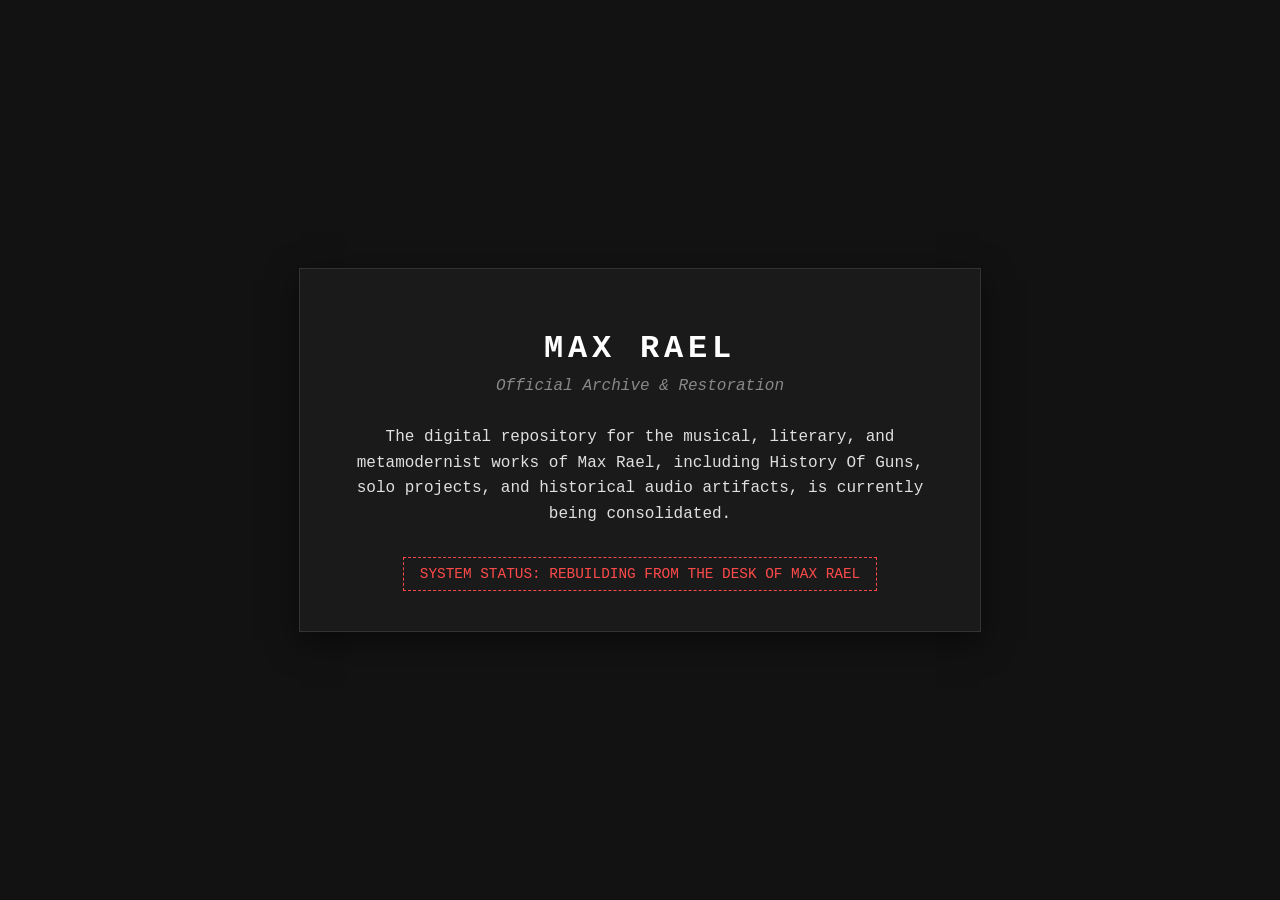
==== index.html @ 5f14c399 "Add official restoration placeholder page." ====
<!DOCTYPE html>
<html lang="en">
<head>
    <meta charset="UTF-8">
    <meta name="viewport" content="width=device-width, initial-scale=1.0">
    <title>Max Rael | Archive & Restoration</title>
    <style>
        body {
            background-color: #121212;
            color: #e0e0e0;
            font-family: 'Courier New', Courier, monospace;
            display: flex;
            flex-direction: column;
            justify-content: center;
            align-items: center;
            height: 100vh;
            margin: 0;
            padding: 20px;
            box-sizing: border-box;
            text-align: center;
        }
        .container {
            max-width: 600px;
            border: 1px solid #333;
            padding: 40px;
            background: #1a1a1a;
            box-shadow: 0 10px 30px rgba(0,0,0,0.5);
        }
        h1 {
            font-size: 2rem;
            letter-spacing: 0.3rem;
            text-transform: uppercase;
            color: #ffffff;
            margin-bottom: 10px;
        }
        .subtitle {
            font-style: italic;
            color: #888;
            margin-bottom: 30px;
        }
        p {
            line-height: 1.6;
            margin-bottom: 30px;
        }
        .status {
            display: inline-block;
            padding: 8px 16px;
            border: 1px dashed #ff4a4a;
            color: #ff4a4a;
            font-size: 0.9rem;
            text-transform: uppercase;
        }
    </style>
</head>
<body>

    <div class="container">
        <h1>Max Rael</h1>
        <div class="subtitle">Official Archive & Restoration</div>
        <p>
            The digital repository for the musical, literary, and metamodernist works of Max Rael, including History Of Guns, solo projects, and historical audio artifacts, is currently being consolidated.
        </p>
        <div class="status">System Status: Rebuilding from the Desk of Max Rael</div>
    </div>

</body>
</html>
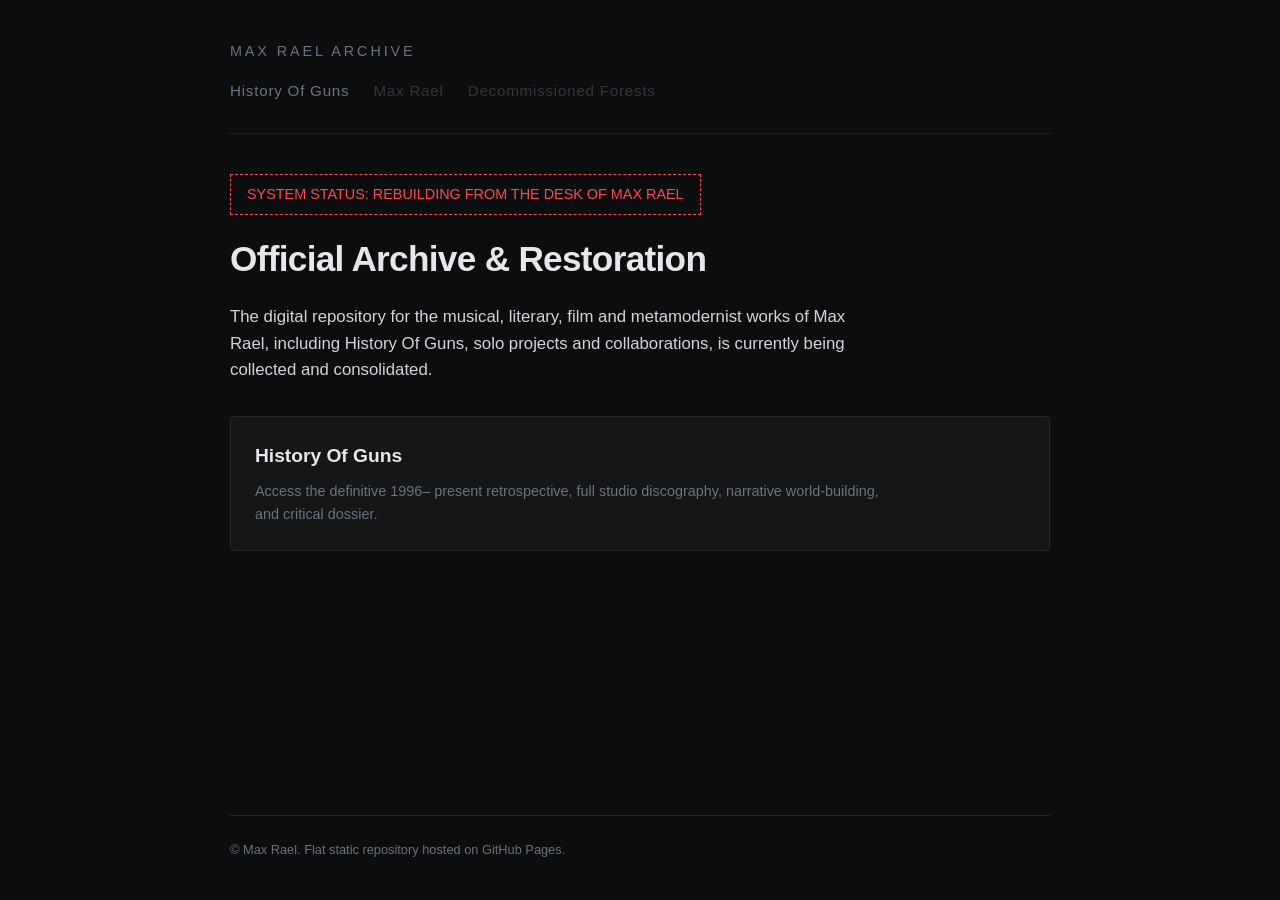
==== commit ad3312b2: "Added navigation bar and initial draft of history of guns index." ====
--- a/index.html
+++ b/index.html
@@ -3,65 +3,196 @@
 <head>
     <meta charset="UTF-8">
     <meta name="viewport" content="width=device-width, initial-scale=1.0">
-    <title>Max Rael | Archive & Restoration</title>
+    <title>Max Rael — Digital Archive & Portfolio</title>
     <style>
+        :root {
+            --bg-color: #0c0d0e;
+            --panel-bg: #141618;
+            --text-color: #d1d5db;
+            --accent-color: #e5e7eb;
+            --subtle-text: #6b7280;
+            --border-color: #27272a;
+        }
+
+        * {
+            box-sizing: border-box;
+            margin: 0;
+            padding: 0;
+        }
+
         body {
-            background-color: #121212;
-            color: #e0e0e0;
-            font-family: 'Courier New', Courier, monospace;
+            background-color: var(--bg-color);
+            color: var(--text-color);
+            font-family: -apple-system, BlinkMacSystemFont, "Segoe UI", Roboto, "Helvetica Neue", Arial, sans-serif;
+            line-height: 1.6;
+            padding: 2.5rem 1.5rem;
+            display: flex;
+            justify-content: center;
+            min-height: 100vh;
+        }
+
+        .container {
+            max-width: 820px;
+            width: 100%;
             display: flex;
             flex-direction: column;
-            justify-content: center;
-            align-items: center;
-            height: 100vh;
-            margin: 0;
-            padding: 20px;
-            box-sizing: border-box;
-            text-align: center;
+            justify-content: space-between;
         }
-        .container {
-            max-width: 600px;
-            border: 1px solid #333;
-            padding: 40px;
-            background: #1a1a1a;
-            box-shadow: 0 10px 30px rgba(0,0,0,0.5);
+
+        .site-header {
+            border-bottom: 1px solid var(--border-color);
+            padding-bottom: 1.5rem;
+            margin-bottom: 2.5rem;
         }
+
+        .site-title {
+            font-size: 0.9rem;
+            letter-spacing: 0.2em;
+            text-transform: uppercase;
+            color: var(--subtle-text);
+            margin-bottom: 1rem;
+        }
+
+        .site-title a {
+            color: var(--subtle-text);
+            text-decoration: none;
+        }
+
+        .matrix-nav {
+            display: flex;
+            gap: 1.5rem;
+            flex-wrap: wrap;
+            font-size: 0.95rem;
+            letter-spacing: 0.05em;
+        }
+
+        .matrix-nav a {
+            color: var(--subtle-text);
+            text-decoration: none;
+            padding-bottom: 0.25rem;
+            border-bottom: 2px solid transparent;
+            transition: all 0.2s ease;
+        }
+
+        .matrix-nav a:hover,
+        .matrix-nav a.active {
+            color: var(--accent-color);
+            border-bottom-color: var(--accent-color);
+        }
+
+        .matrix-nav a.placeholder {
+            cursor: not-allowed;
+            opacity: 0.4;
+        }
+
+        .hero {
+            margin: 2rem 0 3rem 0; /* 2rem top, 0 sides, 3rem bottom */
+        }
+
         h1 {
-            font-size: 2rem;
-            letter-spacing: 0.3rem;
-            text-transform: uppercase;
-            color: #ffffff;
-            margin-bottom: 10px;
-        }
-        .subtitle {
-            font-style: italic;
-            color: #888;
-            margin-bottom: 30px;
-        }
-        p {
-            line-height: 1.6;
-            margin-bottom: 30px;
+            font-size: 2.2rem;
+            font-weight: 600;
+            color: var(--accent-color);
+            margin-bottom: 1rem;
+            letter-spacing: -0.02em;
         }
         .status {
             display: inline-block;
             padding: 8px 16px;
             border: 1px dashed #ff4a4a;
+            margin-bottom: 1rem; or 1.25rem;
             color: #ff4a4a;
             font-size: 0.9rem;
             text-transform: uppercase;
+}
+        .system-status {
+            font-family: monospace;
+            font-size: 0.85rem;
+            color: #10b981; /* subtle terminal green */
+            margin-bottom: 1.5rem;
+            letter-spacing: 0.05em;
+        }
+
+        .hero p {
+            color: var(--text-color);
+            font-size: 1.05rem;
+            max-width: 650px;
+            margin-bottom: 2rem;
+        }
+
+        .project-cards {
+            display: grid;
+            grid-template-columns: 1fr;
+            gap: 1.5rem;
+            margin-top: 2rem;
+        }
+
+        .card {
+            background-color: var(--panel-bg);
+            border: 1px solid var(--border-color);
+            padding: 1.5rem;
+            border-radius: 4px;
+            text-decoration: none;
+            display: block;
+            transition: border-color 0.2s ease;
+        }
+
+        .card:hover {
+            border-color: #52525b;
+        }
+
+        .card h2 {
+            font-size: 1.2rem;
+            color: var(--accent-color);
+            margin-bottom: 0.5rem;
+        }
+
+        .card p {
+            font-size: 0.9rem;
+            color: var(--subtle-text);
+            margin: 0;
+        }
+
+        footer {
+            padding-top: 1.5rem;
+            border-top: 1px solid var(--border-color);
+            font-size: 0.8rem;
+            color: var(--subtle-text);
         }
     </style>
 </head>
 <body>
+    <div class="container">
+        <div>
+            <!-- Master Navigation Bar -->
+            <header class="site-header">
+                <div class="site-title"><a href="./">Max Rael Archive</a></div>
+                <nav class="matrix-nav">
+                    <a href="historyofguns/index.html">History Of Guns</a>
+                    <a href="#" class="placeholder" title="In development">Max Rael</a>
+                    <a href="#" class="placeholder" title="In development">Decommissioned Forests</a>
+                </nav>
+            </header>
 
-    <div class="container">
-        <h1>Max Rael</h1>
-        <div class="subtitle">Official Archive & Restoration</div>
-        <p>
-            The digital repository for the musical, literary, and metamodernist works of Max Rael, including History Of Guns, solo projects, and historical audio artifacts, is currently being consolidated.
-        </p>
-        <div class="status">System Status: Rebuilding from the Desk of Max Rael</div>
+            <main class="hero">
+                <div class="status">System Status: Rebuilding from the Desk of Max Rael</div>    
+                <h1>Official Archive & Restoration</h1>
+                <p>
+                    The digital repository for the musical, literary, film and metamodernist works of Max Rael, including History Of Guns, solo projects and collaborations, is currently being collected and consolidated.
+                </p>
+
+                <div class="project-cards">
+                    <a href="historyofguns/index.html" class="card">
+                        <h2>History Of Guns </h2>
+                        <p>Access the definitive 1996– present retrospective, full studio discography, narrative world-building, and critical dossier.</p>
+                    </a>
+                </div>
+            </main>
+        </div>
+
+        <footer>
+            <span>&copy; Max Rael. Flat static repository hosted on GitHub Pages.</span>
+        </footer>
     </div>
-
 </body>
 </html>
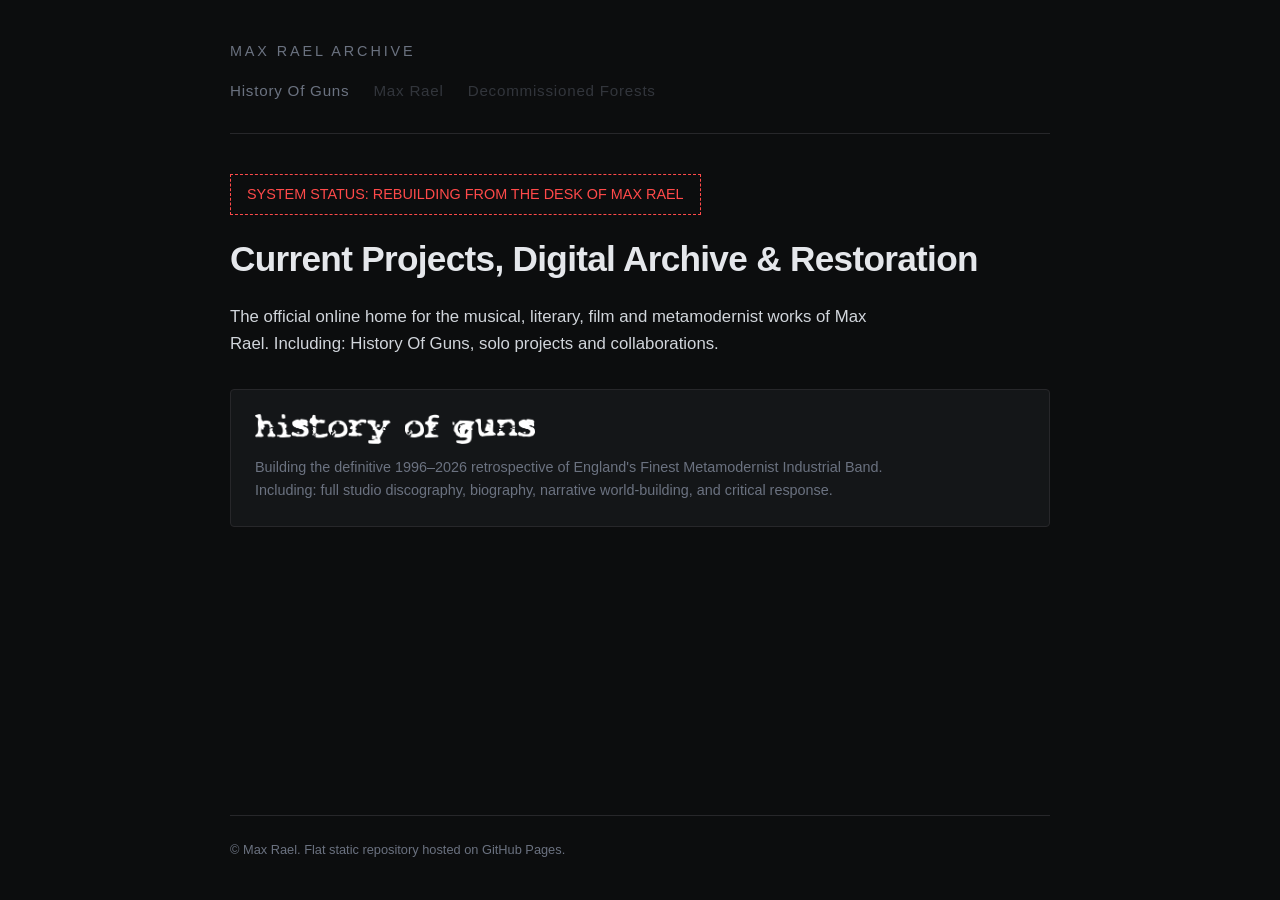
==== commit b644ba6c: "Rewrites to copy in the index pages" ====
--- a/index.html
+++ b/index.html
@@ -1,198 +1,229 @@
-<!DOCTYPE html>
+<!doctype html>
 <html lang="en">
-<head>
-    <meta charset="UTF-8">
-    <meta name="viewport" content="width=device-width, initial-scale=1.0">
+  <head>
+    <meta charset="UTF-8" />
+    <meta name="viewport" content="width=device-width, initial-scale=1.0" />
     <title>Max Rael — Digital Archive & Portfolio</title>
     <style>
-        :root {
-            --bg-color: #0c0d0e;
-            --panel-bg: #141618;
-            --text-color: #d1d5db;
-            --accent-color: #e5e7eb;
-            --subtle-text: #6b7280;
-            --border-color: #27272a;
-        }
-
-        * {
-            box-sizing: border-box;
-            margin: 0;
-            padding: 0;
-        }
-
-        body {
-            background-color: var(--bg-color);
-            color: var(--text-color);
-            font-family: -apple-system, BlinkMacSystemFont, "Segoe UI", Roboto, "Helvetica Neue", Arial, sans-serif;
-            line-height: 1.6;
-            padding: 2.5rem 1.5rem;
-            display: flex;
-            justify-content: center;
-            min-height: 100vh;
-        }
-
-        .container {
-            max-width: 820px;
-            width: 100%;
-            display: flex;
-            flex-direction: column;
-            justify-content: space-between;
-        }
-
-        .site-header {
-            border-bottom: 1px solid var(--border-color);
-            padding-bottom: 1.5rem;
-            margin-bottom: 2.5rem;
-        }
-
-        .site-title {
-            font-size: 0.9rem;
-            letter-spacing: 0.2em;
-            text-transform: uppercase;
-            color: var(--subtle-text);
-            margin-bottom: 1rem;
-        }
-
-        .site-title a {
-            color: var(--subtle-text);
-            text-decoration: none;
-        }
-
-        .matrix-nav {
-            display: flex;
-            gap: 1.5rem;
-            flex-wrap: wrap;
-            font-size: 0.95rem;
-            letter-spacing: 0.05em;
-        }
-
-        .matrix-nav a {
-            color: var(--subtle-text);
-            text-decoration: none;
-            padding-bottom: 0.25rem;
-            border-bottom: 2px solid transparent;
-            transition: all 0.2s ease;
-        }
-
-        .matrix-nav a:hover,
-        .matrix-nav a.active {
-            color: var(--accent-color);
-            border-bottom-color: var(--accent-color);
-        }
-
-        .matrix-nav a.placeholder {
-            cursor: not-allowed;
-            opacity: 0.4;
-        }
-
-        .hero {
-            margin: 2rem 0 3rem 0; /* 2rem top, 0 sides, 3rem bottom */
-        }
-
-        h1 {
-            font-size: 2.2rem;
-            font-weight: 600;
-            color: var(--accent-color);
-            margin-bottom: 1rem;
-            letter-spacing: -0.02em;
-        }
-        .status {
-            display: inline-block;
-            padding: 8px 16px;
-            border: 1px dashed #ff4a4a;
-            margin-bottom: 1rem; or 1.25rem;
-            color: #ff4a4a;
-            font-size: 0.9rem;
-            text-transform: uppercase;
-}
-        .system-status {
-            font-family: monospace;
-            font-size: 0.85rem;
-            color: #10b981; /* subtle terminal green */
-            margin-bottom: 1.5rem;
-            letter-spacing: 0.05em;
-        }
-
-        .hero p {
-            color: var(--text-color);
-            font-size: 1.05rem;
-            max-width: 650px;
-            margin-bottom: 2rem;
-        }
-
-        .project-cards {
-            display: grid;
-            grid-template-columns: 1fr;
-            gap: 1.5rem;
-            margin-top: 2rem;
-        }
-
-        .card {
-            background-color: var(--panel-bg);
-            border: 1px solid var(--border-color);
-            padding: 1.5rem;
-            border-radius: 4px;
-            text-decoration: none;
-            display: block;
-            transition: border-color 0.2s ease;
-        }
-
-        .card:hover {
-            border-color: #52525b;
-        }
-
-        .card h2 {
-            font-size: 1.2rem;
-            color: var(--accent-color);
-            margin-bottom: 0.5rem;
-        }
-
-        .card p {
-            font-size: 0.9rem;
-            color: var(--subtle-text);
-            margin: 0;
-        }
-
-        footer {
-            padding-top: 1.5rem;
-            border-top: 1px solid var(--border-color);
-            font-size: 0.8rem;
-            color: var(--subtle-text);
-        }
+                    :root {
+                        --bg-color: #0c0d0e;
+                        --panel-bg: #141618;
+                        --text-color: #d1d5db;
+                        --accent-color: #e5e7eb;
+                        --subtle-text: #6b7280;
+                        --border-color: #27272a;
+                    }
+
+                    * {
+                        box-sizing: border-box;
+                        margin: 0;
+                        padding: 0;
+                    }
+
+                    body {
+                        background-color: var(--bg-color);
+                        color: var(--text-color);
+                        font-family: -apple-system, BlinkMacSystemFont, "Segoe UI", Roboto, "Helvetica Neue", Arial, sans-serif;
+                        line-height: 1.6;
+                        padding: 2.5rem 1.5rem;
+                        display: flex;
+                        justify-content: center;
+                        min-height: 100vh;
+                    }
+      /* Card Logo Sizing & Alignment */
+      .card-logo-container {
+          width: 100%;
+          margin-bottom: 0.75rem;
+      }
+
+      .card-logo {
+          max-width: 100%;       /* Resizes fluidly on small screens */
+          width: 280px;          /* Sets a clean, crisp max width inside the card */
+          height: auto;          /* Maintains font aspect ratio without distortion */
+          display: block;
+      }
+                    .container {
+                        max-width: 820px;
+                        width: 100%;
+                        display: flex;
+                        flex-direction: column;
+                        justify-content: space-between;
+                    }
+
+                    .site-header {
+                        border-bottom: 1px solid var(--border-color);
+                        padding-bottom: 1.5rem;
+                        margin-bottom: 2.5rem;
+                    }
+
+                    .site-title {
+                        font-size: 0.9rem;
+                        letter-spacing: 0.2em;
+                        text-transform: uppercase;
+                        color: var(--subtle-text);
+                        margin-bottom: 1rem;
+                    }
+
+                    .site-title a {
+                        color: var(--subtle-text);
+                        text-decoration: none;
+                    }
+
+                    .matrix-nav {
+                        display: flex;
+                        gap: 1.5rem;
+                        flex-wrap: wrap;
+                        font-size: 0.95rem;
+                        letter-spacing: 0.05em;
+                    }
+
+                    .matrix-nav a {
+                        color: var(--subtle-text);
+                        text-decoration: none;
+                        padding-bottom: 0.25rem;
+                        border-bottom: 2px solid transparent;
+                        transition: all 0.2s ease;
+                    }
+
+                    .matrix-nav a:hover,
+                    .matrix-nav a.active {
+                        color: var(--accent-color);
+                        border-bottom-color: var(--accent-color);
+                    }
+
+                    .matrix-nav a.placeholder {
+                        cursor: not-allowed;
+                        opacity: 0.4;
+                    }
+
+                    .hero {
+                        margin: 2rem 0 3rem 0; /* 2rem top, 0 sides, 3rem bottom */
+                    }
+
+                    h1 {
+                        font-size: 2.2rem;
+                        font-weight: 600;
+                        color: var(--accent-color);
+                        margin-bottom: 1rem;
+                        letter-spacing: -0.02em;
+                    }
+                    .status {
+                        display: inline-block;
+                        padding: 8px 16px;
+                        border: 1px dashed #ff4a4a;
+                        margin-bottom: 1rem; or 1.25rem;
+                        color: #ff4a4a;
+                        font-size: 0.9rem;
+                        text-transform: uppercase;
+            }
+                    .system-status {
+                        font-family: monospace;
+                        font-size: 0.85rem;
+                        color: #10b981; /* subtle terminal green */
+                        margin-bottom: 1.5rem;
+                        letter-spacing: 0.05em;
+                    }
+
+                    .hero p {
+                        color: var(--text-color);
+                        font-size: 1.05rem;
+                        max-width: 650px;
+                        margin-bottom: 2rem;
+                    }
+
+                    .project-cards {
+                        display: grid;
+                        grid-template-columns: 1fr;
+                        gap: 1.5rem;
+                        margin-top: 2rem;
+                    }
+
+                    .card {
+                        background-color: var(--panel-bg);
+                        border: 1px solid var(--border-color);
+                        padding: 1.5rem;
+                        border-radius: 4px;
+                        text-decoration: none;
+                        display: block;
+                        transition: border-color 0.2s ease;
+                    }
+
+                    .card:hover {
+                        border-color: #52525b;
+                    }
+
+                    .card h2 {
+                        font-size: 1.2rem;
+                        color: var(--accent-color);
+                        margin-bottom: 0.5rem;
+                    }
+
+                    .card p {
+                        font-size: 0.9rem;
+                        color: var(--subtle-text);
+                        margin: 0;
+                    }
+
+                    footer {
+                        padding-top: 1.5rem;
+                        border-top: 1px solid var(--border-color);
+                        font-size: 0.8rem;
+                        color: var(--subtle-text);
+                    }
     </style>
-</head>
-<body>
+  </head>
+  <body>
     <div class="container">
-        <div>
-            <!-- Master Navigation Bar -->
-            <header class="site-header">
-                <div class="site-title"><a href="./">Max Rael Archive</a></div>
-                <nav class="matrix-nav">
-                    <a href="historyofguns/index.html">History Of Guns</a>
-                    <a href="#" class="placeholder" title="In development">Max Rael</a>
-                    <a href="#" class="placeholder" title="In development">Decommissioned Forests</a>
-                </nav>
-            </header>
-
-            <main class="hero">
-                <div class="status">System Status: Rebuilding from the Desk of Max Rael</div>    
-                <h1>Official Archive & Restoration</h1>
-                <p>
-                    The digital repository for the musical, literary, film and metamodernist works of Max Rael, including History Of Guns, solo projects and collaborations, is currently being collected and consolidated.
-                </p>
-
-                <div class="project-cards">
-                    <a href="historyofguns/index.html" class="card">
-                        <h2>History Of Guns </h2>
-                        <p>Access the definitive 1996– present retrospective, full studio discography, narrative world-building, and critical dossier.</p>
-                    </a>
-                </div>
-            </main>
-        </div>
-
-        <footer>
-            <span>&copy; Max Rael. Flat static repository hosted on GitHub Pages.</span>
-        </footer>
+      <div>
+        <!-- Master Navigation Bar -->
+        <header class="site-header">
+          <div class="site-title"><a href="./">Max Rael Archive</a></div>
+          <nav class="matrix-nav">
+            <a href="historyofguns/index.html">History Of Guns</a>
+            <a href="#" class="placeholder" title="In development">Max Rael</a>
+            <a href="#" class="placeholder" title="In development"
+              >Decommissioned Forests</a
+            >
+          </nav>
+        </header>
+
+        <main class="hero">
+          <div class="status">
+            System Status: Rebuilding from the Desk of Max Rael
+          </div>
+          <h1>Current Projects, Digital Archive & Restoration</h1>
+          <p>
+            The official online home for the musical, literary, film and
+            metamodernist works of Max Rael. Including: History Of Guns, solo
+            projects and collaborations.
+          </p>
+
+          <div class="project-cards">
+            <a href="historyofguns/index.html" class="card">
+              <div class="card-logo-container">
+                <img
+                  src="historyofguns/images/hog-logo.png"
+                  alt="History Of Guns"
+                  class="card-logo"
+                />
+              </div>
+
+              <p>
+                Building the definitive 1996–2026 retrospective of England's
+                Finest Metamodernist Industrial Band. Including: full studio
+                discography, biography, narrative world-building, and critical
+                response.
+              </p>
+            </a>
+          </div>
+        </main>
+      </div>
+
+      <footer>
+        <span
+          >&copy; Max Rael. Flat static repository hosted on GitHub Pages.</span
+        >
+      </footer>
     </div>
-</body>
-</html>+  </body>
+</html>
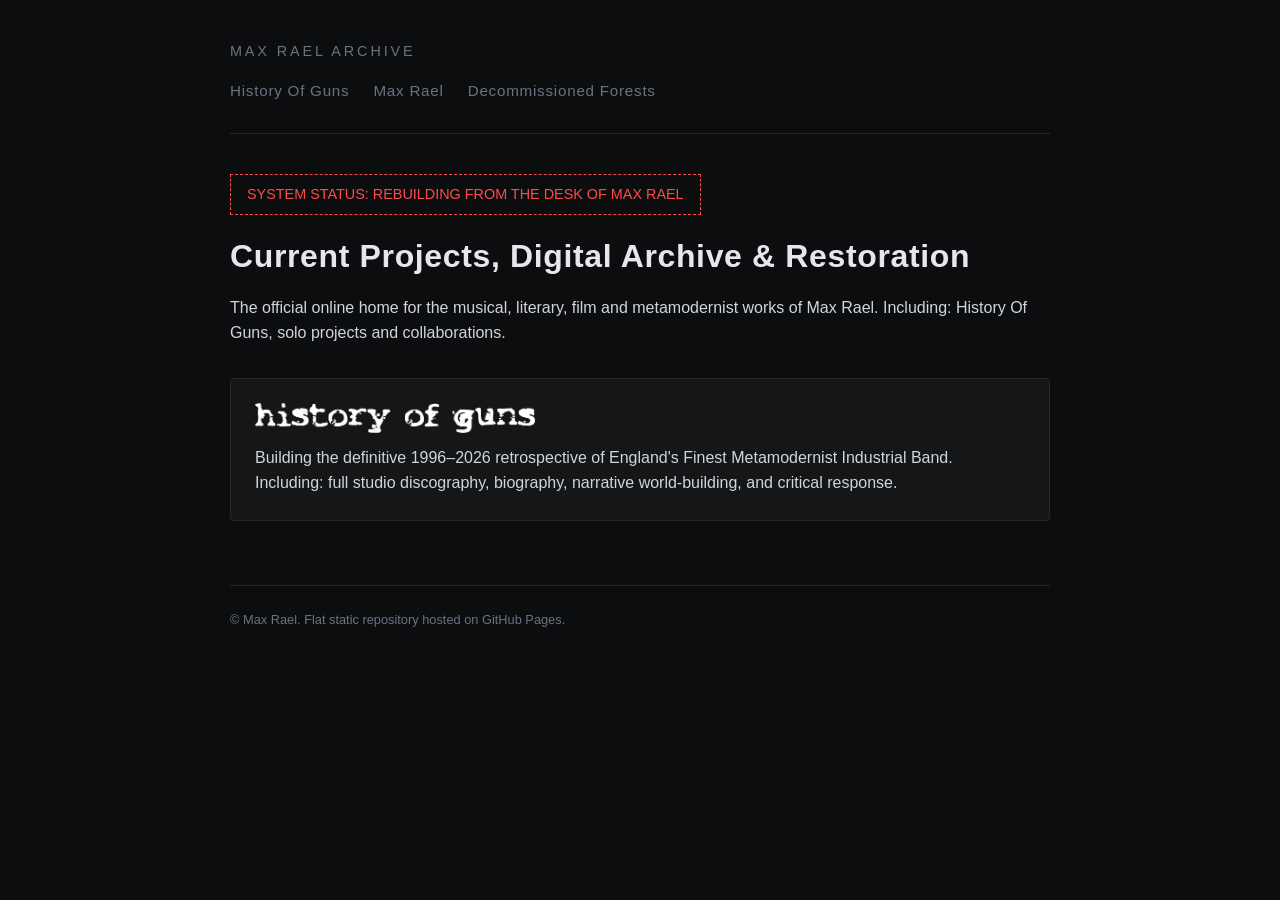
==== commit 139dc5c5: "Adding HOG discography, and Max Rael index pages." ====
--- a/index.html
+++ b/index.html
@@ -4,183 +4,19 @@
     <meta charset="UTF-8" />
     <meta name="viewport" content="width=device-width, initial-scale=1.0" />
     <title>Max Rael — Digital Archive & Portfolio</title>
-    <style>
-                    :root {
-                        --bg-color: #0c0d0e;
-                        --panel-bg: #141618;
-                        --text-color: #d1d5db;
-                        --accent-color: #e5e7eb;
-                        --subtle-text: #6b7280;
-                        --border-color: #27272a;
-                    }
-
-                    * {
-                        box-sizing: border-box;
-                        margin: 0;
-                        padding: 0;
-                    }
-
-                    body {
-                        background-color: var(--bg-color);
-                        color: var(--text-color);
-                        font-family: -apple-system, BlinkMacSystemFont, "Segoe UI", Roboto, "Helvetica Neue", Arial, sans-serif;
-                        line-height: 1.6;
-                        padding: 2.5rem 1.5rem;
-                        display: flex;
-                        justify-content: center;
-                        min-height: 100vh;
-                    }
-      /* Card Logo Sizing & Alignment */
-      .card-logo-container {
-          width: 100%;
-          margin-bottom: 0.75rem;
-      }
-
-      .card-logo {
-          max-width: 100%;       /* Resizes fluidly on small screens */
-          width: 280px;          /* Sets a clean, crisp max width inside the card */
-          height: auto;          /* Maintains font aspect ratio without distortion */
-          display: block;
-      }
-                    .container {
-                        max-width: 820px;
-                        width: 100%;
-                        display: flex;
-                        flex-direction: column;
-                        justify-content: space-between;
-                    }
-
-                    .site-header {
-                        border-bottom: 1px solid var(--border-color);
-                        padding-bottom: 1.5rem;
-                        margin-bottom: 2.5rem;
-                    }
-
-                    .site-title {
-                        font-size: 0.9rem;
-                        letter-spacing: 0.2em;
-                        text-transform: uppercase;
-                        color: var(--subtle-text);
-                        margin-bottom: 1rem;
-                    }
-
-                    .site-title a {
-                        color: var(--subtle-text);
-                        text-decoration: none;
-                    }
-
-                    .matrix-nav {
-                        display: flex;
-                        gap: 1.5rem;
-                        flex-wrap: wrap;
-                        font-size: 0.95rem;
-                        letter-spacing: 0.05em;
-                    }
-
-                    .matrix-nav a {
-                        color: var(--subtle-text);
-                        text-decoration: none;
-                        padding-bottom: 0.25rem;
-                        border-bottom: 2px solid transparent;
-                        transition: all 0.2s ease;
-                    }
-
-                    .matrix-nav a:hover,
-                    .matrix-nav a.active {
-                        color: var(--accent-color);
-                        border-bottom-color: var(--accent-color);
-                    }
-
-                    .matrix-nav a.placeholder {
-                        cursor: not-allowed;
-                        opacity: 0.4;
-                    }
-
-                    .hero {
-                        margin: 2rem 0 3rem 0; /* 2rem top, 0 sides, 3rem bottom */
-                    }
-
-                    h1 {
-                        font-size: 2.2rem;
-                        font-weight: 600;
-                        color: var(--accent-color);
-                        margin-bottom: 1rem;
-                        letter-spacing: -0.02em;
-                    }
-                    .status {
-                        display: inline-block;
-                        padding: 8px 16px;
-                        border: 1px dashed #ff4a4a;
-                        margin-bottom: 1rem; or 1.25rem;
-                        color: #ff4a4a;
-                        font-size: 0.9rem;
-                        text-transform: uppercase;
-            }
-                    .system-status {
-                        font-family: monospace;
-                        font-size: 0.85rem;
-                        color: #10b981; /* subtle terminal green */
-                        margin-bottom: 1.5rem;
-                        letter-spacing: 0.05em;
-                    }
-
-                    .hero p {
-                        color: var(--text-color);
-                        font-size: 1.05rem;
-                        max-width: 650px;
-                        margin-bottom: 2rem;
-                    }
-
-                    .project-cards {
-                        display: grid;
-                        grid-template-columns: 1fr;
-                        gap: 1.5rem;
-                        margin-top: 2rem;
-                    }
-
-                    .card {
-                        background-color: var(--panel-bg);
-                        border: 1px solid var(--border-color);
-                        padding: 1.5rem;
-                        border-radius: 4px;
-                        text-decoration: none;
-                        display: block;
-                        transition: border-color 0.2s ease;
-                    }
-
-                    .card:hover {
-                        border-color: #52525b;
-                    }
-
-                    .card h2 {
-                        font-size: 1.2rem;
-                        color: var(--accent-color);
-                        margin-bottom: 0.5rem;
-                    }
-
-                    .card p {
-                        font-size: 0.9rem;
-                        color: var(--subtle-text);
-                        margin: 0;
-                    }
-
-                    footer {
-                        padding-top: 1.5rem;
-                        border-top: 1px solid var(--border-color);
-                        font-size: 0.8rem;
-                        color: var(--subtle-text);
-                    }
-    </style>
+    <link rel="stylesheet" href="css/style.css" />
   </head>
   <body>
     <div class="container">
       <div>
         <!-- Master Navigation Bar -->
         <header class="site-header">
-          <div class="site-title"><a href="./">Max Rael Archive</a></div>
+          <div class="site-title">
+            <a href="index.html">Max Rael Archive</a>
+          </div>
           <nav class="matrix-nav">
             <a href="historyofguns/index.html">History Of Guns</a>
-            <a href="#" class="placeholder" title="In development">Max Rael</a>
+            <a href="maxrael/index.html">Max Rael</a>
             <a href="#" class="placeholder" title="In development"
               >Decommissioned Forests</a
             >
--- a/css/style.css
+++ b/css/style.css
@@ -0,0 +1,354 @@
+:root {
+    --bg-color: #0c0d0e;
+    --panel-bg: #141618;
+    --text-color: #d1d5db;
+    --accent-color: #e5e7eb;
+    --subtle-text: #6b7280;
+    --border-color: #27272a;
+    --highlight: #a1a1aa;
+}
+
+* {
+    box-sizing: border-box;
+    margin: 0;
+    padding: 0;
+}
+
+body {
+    background-color: var(--bg-color);
+    color: var(--text-color);
+    font-family: -apple-system, BlinkMacSystemFont, "Segoe UI", Roboto, "Helvetica Neue", Arial, sans-serif;
+    line-height: 1.6;
+    padding: 2.5rem 1.5rem;
+    display: flex;
+    justify-content: center;
+}
+
+.container {
+    max-width: 820px;
+    width: 100%;
+}
+
+/* Site Header & Navigation */
+.site-header {
+    border-bottom: 1px solid var(--border-color);
+    padding-bottom: 1.5rem;
+    margin-bottom: 2.5rem;
+}
+
+.site-title {
+    font-size: 0.9rem;
+    letter-spacing: 0.2em;
+    text-transform: uppercase;
+    color: var(--subtle-text);
+    margin-bottom: 1rem;
+}
+
+.site-title a {
+    color: var(--subtle-text);
+    text-decoration: none;
+    transition: color 0.2s ease;
+}
+
+.site-title a:hover {
+    color: var(--accent-color);
+}
+
+.matrix-nav {
+    display: flex;
+    gap: 1.5rem;
+    flex-wrap: wrap;
+    font-size: 0.95rem;
+    letter-spacing: 0.05em;
+}
+
+.matrix-nav a {
+    color: var(--subtle-text);
+    text-decoration: none;
+    padding-bottom: 0.25rem;
+    border-bottom: 2px solid transparent;
+    transition: all 0.2s ease;
+}
+
+.matrix-nav a:hover {
+    color: var(--accent-color);
+}
+
+.matrix-nav a.active {
+    color: var(--accent-color);
+    border-bottom-color: var(--accent-color);
+    font-weight: 500;
+}
+
+/* Logos & Headers */
+.brand-banner {
+    width: 100%;
+    margin-bottom: 1.5rem;
+    text-align: left;
+}
+
+.responsive-logo {
+    max-width: 100%;
+    width: 420px;
+    height: auto;
+    display: block;
+    margin: 0;
+}
+
+.visually-hidden {
+    position: absolute;
+    width: 1px;
+    height: 1px;
+    padding: 0;
+    margin: -1px;
+    overflow: hidden;
+    clip: rect(0, 0, 0, 0);
+    border: 0;
+}
+
+/* Homepage Cards */
+.project-cards {
+    display: grid;
+    grid-template-columns: 1fr;
+    gap: 1.5rem;
+    margin-top: 2rem;
+}
+
+.card {
+    background-color: var(--panel-bg);
+    border: 1px solid var(--border-color);
+    padding: 1.5rem;
+    border-radius: 4px;
+    text-decoration: none;
+    color: var(--text-color);
+    transition: border-color 0.2s ease, transform 0.2s ease;
+    display: block;
+}
+
+.card:hover {
+    border-color: var(--highlight);
+    transform: translateY(-2px);
+}
+
+.card-logo-container {
+    width: 100%;
+    margin-bottom: 0.75rem;
+}
+
+.card-logo {
+    max-width: 100%;
+    width: 280px;
+    height: auto;
+    display: block;
+}
+
+/* Dossier Layout & Section Blocks */
+.dossier-intro {
+    margin-bottom: 3rem;
+}
+
+.dossier-subtitle {
+    font-size: 1.05rem;
+    color: var(--highlight);
+    margin-bottom: 1.25rem;
+}
+.hero {
+    margin: 2rem 0 3rem 0; /* 2rem top, 0 sides, 3rem bottom */
+} 
+.lead-text {
+    color: var(--text-color);
+    font-size: 0.95rem;
+    border-left: 2px solid var(--border-color);
+    padding-left: 1rem;
+    margin-top: 1rem;
+}
+
+.artifact-filters {
+    display: flex;
+    gap: 1rem;
+    margin: 2rem 0;
+    padding: 0.75rem 0;
+    border-top: 1px solid var(--border-color);
+    border-bottom: 1px solid var(--border-color);
+    font-size: 0.85rem;
+    letter-spacing: 0.08em;
+    text-transform: uppercase;
+}
+
+.artifact-filters a {
+    color: var(--subtle-text);
+    text-decoration: none;
+    transition: color 0.2s ease;
+}
+
+.artifact-filters a:hover {
+    color: var(--accent-color);
+}
+
+.section-block {
+    margin-bottom: 3.5rem;
+}
+
+h1 {
+    font-size: 2rem;
+    font-weight: 600;
+    letter-spacing: 0.02em;
+    color: var(--accent-color);
+    margin-bottom: 0.75rem;
+}
+
+h2 {
+    font-size: 1.25rem;
+    font-weight: 500;
+    letter-spacing: 0.05em;
+    color: var(--accent-color);
+    text-transform: uppercase;
+    margin-bottom: 1.5rem;
+}
+
+/* Catalog / Discography Grid & Thumbnails */
+.release-list {
+    display: grid;
+    grid-template-columns: 1fr;
+    gap: 1.25rem;
+}
+
+.release-card {
+    background-color: var(--panel-bg);
+    border: 1px solid var(--border-color);
+    padding: 1.25rem;
+    border-radius: 4px;
+}
+
+.release-card-body {
+    display: flex;
+    gap: 1.25rem;
+    align-items: flex-start;
+}
+
+.release-thumb-link {
+    flex-shrink: 0;
+    display: block;
+    text-decoration: none;
+}
+
+.release-thumb {
+    width: 100px;
+    height: 100px;
+    object-fit: cover;
+    border-radius: 4px;
+    border: 1px solid var(--border-color);
+    background-color: #000;
+    transition: transform 0.2s ease, border-color 0.2s ease;
+}
+
+.release-thumb-link:hover .release-thumb {
+    transform: scale(1.03);
+    border-color: var(--accent-color);
+}
+
+.release-content {
+    flex-grow: 1;
+}
+
+.release-header {
+    display: flex;
+    justify-content: space-between;
+    align-items: baseline;
+    margin-bottom: 0.5rem;
+    flex-wrap: wrap;
+    gap: 0.5rem;
+}
+
+.release-title-link {
+    color: var(--accent-color);
+    font-size: 1.05rem;
+    font-weight: 600;
+    text-decoration: none;
+    transition: color 0.2s ease;
+}
+
+.release-title-link:hover {
+    color: #ffffff;
+    text-decoration: underline;
+}
+
+.release-year {
+    font-size: 0.85rem;
+    color: var(--subtle-text);
+    font-family: monospace;
+}
+
+.release-meta {
+    font-size: 0.85rem;
+    color: var(--subtle-text);
+    margin-bottom: 0.75rem;
+}
+
+.release-desc {
+    font-size: 0.9rem;
+    color: var(--text-color);
+}
+.status {
+                        display: inline-block;
+                        padding: 8px 16px;
+                        border: 1px dashed #ff4a4a;
+                        margin-bottom: 1rem; or 1.25rem;
+                        color: #ff4a4a;
+                        font-size: 0.9rem;
+                        text-transform: uppercase;
+            }
+.quote-block {
+    margin-top: 0.75rem;
+    font-size: 0.85rem;
+    font-style: italic;
+    color: var(--subtle-text);
+    border-left: 2px solid #3f3f46;
+    padding-left: 0.75rem;
+}
+
+.badge-work {
+    display: inline-block;
+    font-size: 0.75rem;
+    font-family: monospace;
+    padding: 0.15rem 0.4rem;
+    background: #1e293b;
+    color: #38bdf8;
+    border-radius: 3px;
+    margin-left: 0.5rem;
+}
+
+footer {
+    margin-top: 4rem;
+    padding-top: 1.5rem;
+    border-top: 1px solid var(--border-color);
+    font-size: 0.8rem;
+    color: var(--subtle-text);
+    display: flex;
+    justify-content: space-between;
+    align-items: center;
+    flex-wrap: wrap;
+    gap: 1rem;
+}
+
+footer a {
+    color: var(--subtle-text);
+    text-decoration: none;
+}
+
+footer a:hover {
+    color: var(--accent-color);
+}
+
+/* Mobile Responsiveness */
+@media (max-width: 560px) {
+    .release-card-body {
+        flex-direction: column;
+        align-items: flex-start;
+    }
+    .release-thumb {
+        width: 120px;
+        height: 120px;
+        margin-bottom: 0.5rem;
+    }
+}
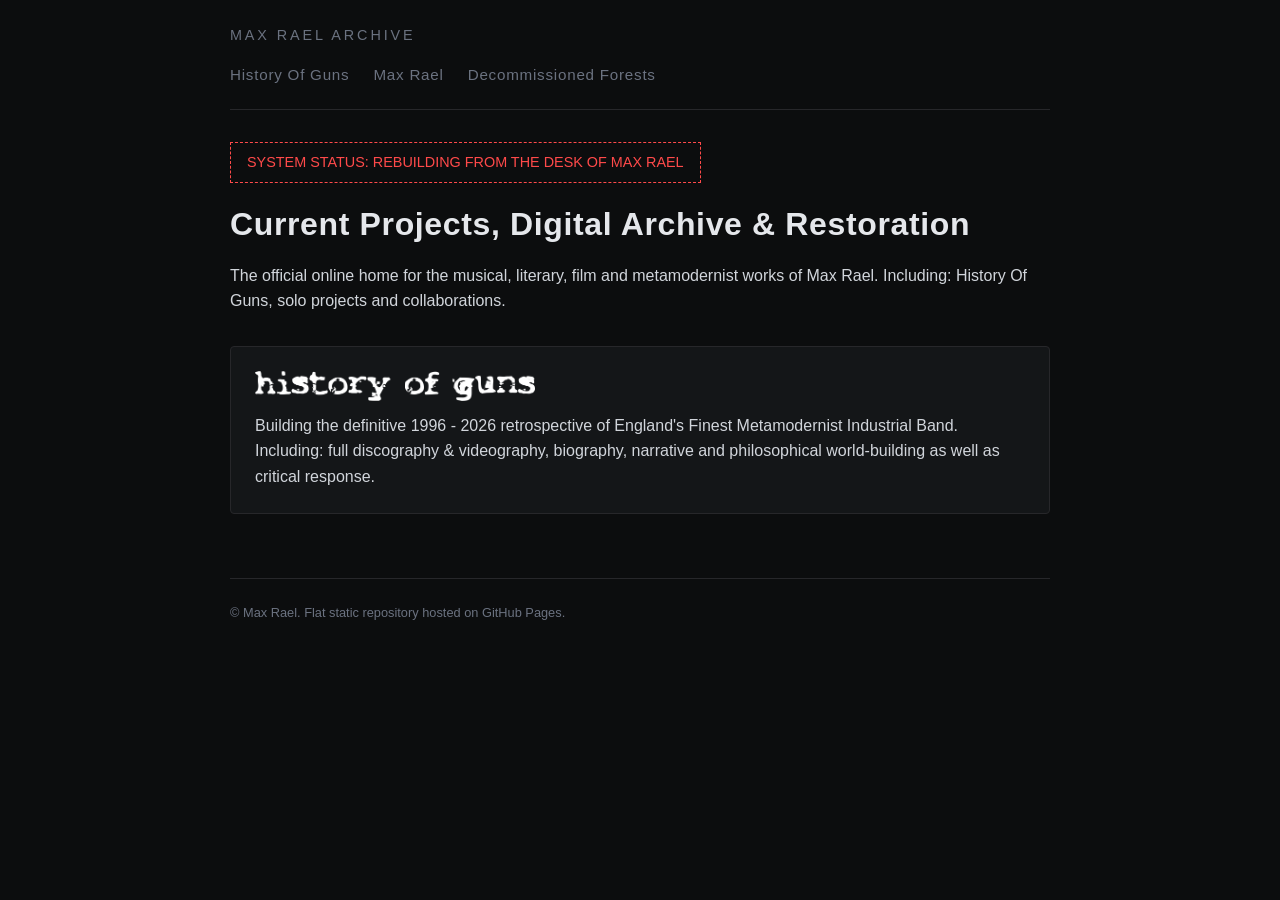
==== commit 4c4fe6a4: "Added individual pages for Max Rael single releases" ====
--- a/index.html
+++ b/index.html
@@ -3,7 +3,7 @@
   <head>
     <meta charset="UTF-8" />
     <meta name="viewport" content="width=device-width, initial-scale=1.0" />
-    <title>Max Rael — Digital Archive & Portfolio</title>
+    <title>Max Rael - Digital Archive & Portfolio</title>
     <link rel="stylesheet" href="css/style.css" />
   </head>
   <body>
@@ -45,10 +45,10 @@
               </div>
 
               <p>
-                Building the definitive 1996–2026 retrospective of England's
-                Finest Metamodernist Industrial Band. Including: full studio
-                discography, biography, narrative world-building, and critical
-                response.
+                Building the definitive 1996 - 2026 retrospective of England's
+                Finest Metamodernist Industrial Band. Including: full
+                discography & videography, biography, narrative and
+                philosophical world-building as well as critical response.
               </p>
             </a>
           </div>
--- a/css/style.css
+++ b/css/style.css
@@ -19,7 +19,7 @@
     color: var(--text-color);
     font-family: -apple-system, BlinkMacSystemFont, "Segoe UI", Roboto, "Helvetica Neue", Arial, sans-serif;
     line-height: 1.6;
-    padding: 2.5rem 1.5rem;
+    padding: 1.5rem 1.5rem 2.5rem;
     display: flex;
     justify-content: center;
 }
@@ -27,13 +27,237 @@
 .container {
     max-width: 820px;
     width: 100%;
-}
-
+
+/* Formatter-Proof Lyrics Block */
+.lyrics-block {
+    font-family: inherit;
+    font-size: 0.9rem;
+    color: var(--text-color);
+    line-height: 1.75;
+    white-space: pre-wrap;
+    margin: 0;
+}    
+/* =========================================
+   Individual Release Sub-Page Styles
+   ========================================= */
+.release-breadcrumb {
+    margin-bottom: 1.5rem;
+    font-size: 0.85rem;
+}
+
+.release-breadcrumb a {
+    color: var(--subtle-text);
+    text-decoration: none;
+    transition: color 0.2s ease;
+}
+
+.release-breadcrumb a:hover {
+    color: var(--accent-color);
+}
+
+.release-detail-hero {
+    display: flex;
+    gap: 2.25rem;
+    align-items: flex-start;
+    margin-bottom: 3rem;
+}
+
+.release-artwork-frame {
+    flex: 0 0 300px;
+    margin: 0;
+}
+
+.release-artwork-full {
+    width: 100%;
+    height: auto;
+    display: block;
+    border-radius: 4px;
+    border: 1px solid var(--border-color);
+    background-color: #000;
+}
+
+.release-artwork-frame .hero-photo-caption {
+    text-align: left;
+    margin-top: 0.5rem;
+    line-height: 1.4;
+}
+
+.release-detail-summary {
+    flex: 1 1 auto;
+}
+
+.release-type-tag {
+    display: inline-block;
+    font-family: monospace;
+    font-size: 0.75rem;
+    letter-spacing: 0.1em;
+    color: var(--subtle-text);
+    margin-bottom: 0.5rem;
+}
+
+.release-specs {
+    display: grid;
+    grid-template-columns: repeat(2, 1fr);
+    gap: 0.85rem 1.5rem;
+    margin: 1.25rem 0 1.5rem;
+    padding: 1rem 0;
+    border-top: 1px solid var(--border-color);
+    border-bottom: 1px solid var(--border-color);
+}
+
+.release-specs dt {
+    font-size: 0.72rem;
+    text-transform: uppercase;
+    letter-spacing: 0.08em;
+    color: var(--subtle-text);
+}
+
+.release-specs dd {
+    font-size: 0.9rem;
+    color: var(--text-color);
+    margin-top: 0.15rem;
+}
+
+.release-action-links {
+    display: flex;
+    flex-wrap: wrap;
+    gap: 0.65rem;
+}
+
+.action-btn {
+    display: inline-block;
+    padding: 0.45rem 0.9rem;
+    font-size: 0.82rem;
+    color: var(--accent-color);
+    background-color: var(--panel-bg);
+    border: 1px solid var(--border-color);
+    border-radius: 4px;
+    text-decoration: none;
+    transition: border-color 0.2s ease, background-color 0.2s ease;
+}
+
+.action-btn:hover {
+    border-color: var(--highlight);
+    background-color: #1c1f22;
+}
+
+/* Tracklist Table */
+.tracklist-table {
+    list-style: none;
+    display: flex;
+    flex-direction: column;
+}
+
+.tracklist-table li {
+    display: flex;
+    align-items: baseline;
+    gap: 1rem;
+    padding: 0.6rem 0;
+    border-bottom: 1px solid var(--border-color);
+    font-size: 0.92rem;
+}
+
+.tracklist-table li:last-child {
+    border-bottom: none;
+    padding-bottom: 0;
+}
+
+.tracklist-table li:first-child {
+    padding-top: 0;
+}
+
+.track-num {
+    font-family: monospace;
+    font-size: 0.8rem;
+    color: var(--subtle-text);
+    flex-shrink: 0;
+}
+
+.track-name {
+    color: var(--accent-color);
+    flex-grow: 1;
+}
+
+.track-note {
+    font-family: monospace;
+    font-size: 0.75rem;
+    color: var(--subtle-text);
+}
+
+/* Credits List */
+.credits-list {
+    list-style: none;
+    display: flex;
+    flex-direction: column;
+    gap: 0.55rem;
+    font-size: 0.9rem;
+}
+
+.credits-list strong {
+    color: var(--accent-color);
+    font-weight: 500;
+}
+
+@media (max-width: 680px) {
+    .release-detail-hero {
+        flex-direction: column;
+    }
+    .release-artwork-frame {
+        flex: none;
+        width: 100%;
+        max-width: 340px;
+    }
+    .release-specs {
+        grid-template-columns: 1fr;
+    }
+}    
+}
+.release-thumb-placeholder {
+    width: 100px;
+    height: 100px;
+    border-radius: 4px;
+    border: 1px dashed #3f3f46;
+    background: repeating-linear-gradient(
+        -45deg,
+        #101214,
+        #101214 8px,
+        #16191c 8px,
+        #16191c 16px
+    );
+    display: flex;
+    flex-direction: column;
+    justify-content: center;
+    align-items: center;
+    text-align: center;
+    padding: 0.5rem;
+    transition: border-color 0.2s ease, transform 0.2s ease;
+}
+
+.release-thumb-link:hover .release-thumb-placeholder {
+    border-color: var(--accent-color);
+    transform: scale(1.03);
+}
+
+.placeholder-code {
+    font-family: monospace;
+    font-size: 0.65rem;
+    color: #38bdf8;
+    letter-spacing: 0.08em;
+    margin-bottom: 0.25rem;
+}
+
+.placeholder-status {
+    font-family: monospace;
+    font-size: 0.65rem;
+    line-height: 1.3;
+    color: var(--subtle-text);
+    letter-spacing: 0.06em;
+}
 /* Site Header & Navigation */
 .site-header {
     border-bottom: 1px solid var(--border-color);
-    padding-bottom: 1.5rem;
-    margin-bottom: 2.5rem;
+    padding-bottom: 1rem;
+    margin-bottom: 1.5rem;
 }
 
 .site-title {
@@ -144,13 +368,73 @@
 
 /* Dossier Layout & Section Blocks */
 .dossier-intro {
-    margin-bottom: 3rem;
+    margin-bottom: 1.75rem;
 }
 
 .dossier-subtitle {
     font-size: 1.05rem;
     color: var(--highlight);
     margin-bottom: 1.25rem;
+}
+/* Hero Header: Compact Stamp Portrait & Balanced Logo */
+.dossier-hero-header {
+    display: flex;
+    justify-content: space-between;
+    align-items: center;
+    gap: 1.5rem;
+    margin-bottom: 1rem; /* Tightens gap above subtitle */
+}
+
+.dossier-hero-header .brand-banner {
+    flex: 1 1 auto;
+    margin-bottom: 0;
+}
+
+.dossier-hero-header .responsive-logo {
+    width: 100%;
+    max-width: 380px;
+}
+
+.hero-photo-card {
+    flex: 0 0 260px; /* Compact 260px width */
+    margin: 0;
+}
+
+.hero-band-photo {
+    width: 100%;
+    height: 135px; /* Matches visual height of the logo wordmark */
+    object-fit: cover;
+    object-position: center 22%;
+    display: block;
+    border-radius: 4px;
+    border: 1px solid var(--border-color);
+    filter: contrast(1.05);
+}
+
+.hero-photo-caption {
+    margin-top: 0.3rem;
+    font-size: 0.7rem;
+    color: var(--subtle-text);
+    text-align: right;
+    letter-spacing: 0.03em;
+}
+/* Stack neatly on mobile/tablet screens */
+@media (max-width: 680px) {
+    .dossier-hero-header {
+        flex-direction: column;
+        align-items: flex-start;
+        gap: 1.25rem;
+    }
+
+    .dossier-hero-header .brand-banner,
+    .hero-photo-card {
+        width: 100%;
+        flex: none;
+    }
+
+    .hero-photo-caption {
+        text-align: left;
+    }
 }
 .hero {
     margin: 2rem 0 3rem 0; /* 2rem top, 0 sides, 3rem bottom */
@@ -166,7 +450,7 @@
 .artifact-filters {
     display: flex;
     gap: 1rem;
-    margin: 2rem 0;
+    margin: 1.25rem 0;
     padding: 0.75rem 0;
     border-top: 1px solid var(--border-color);
     border-bottom: 1px solid var(--border-color);
